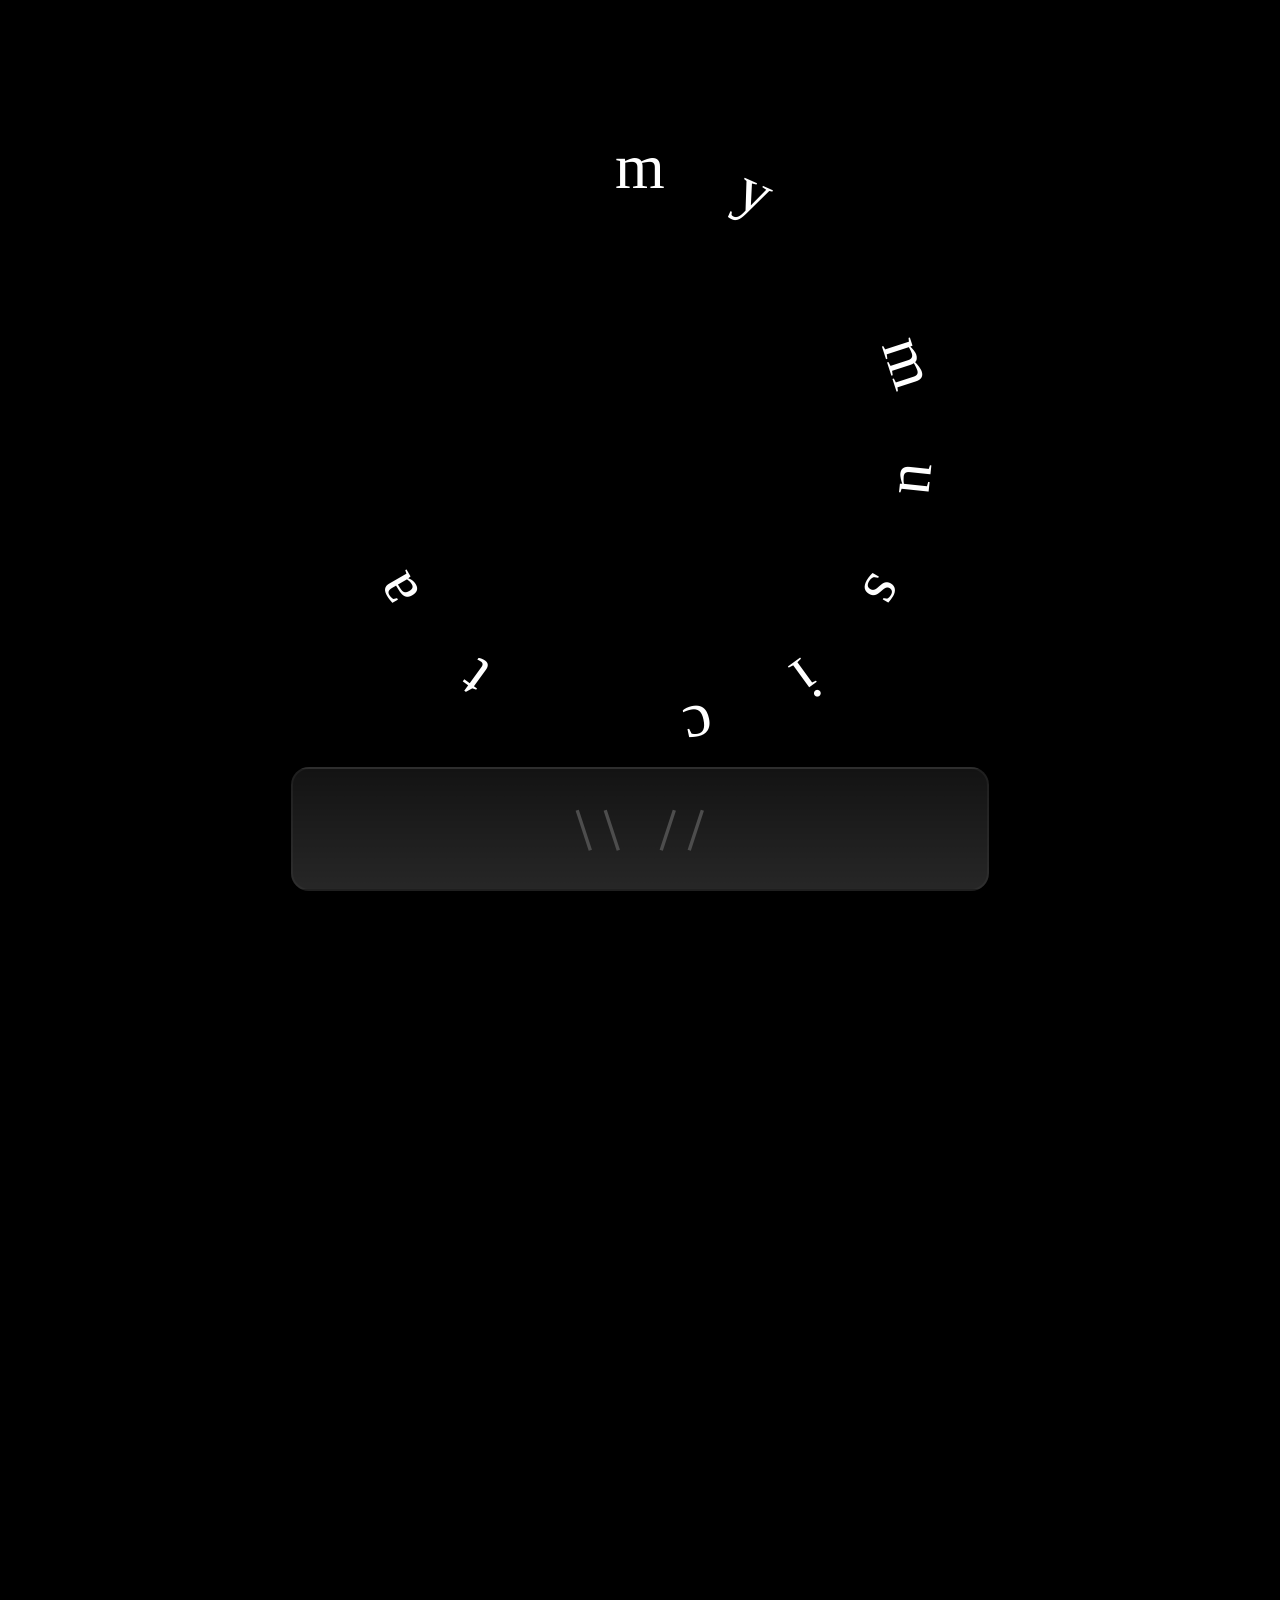
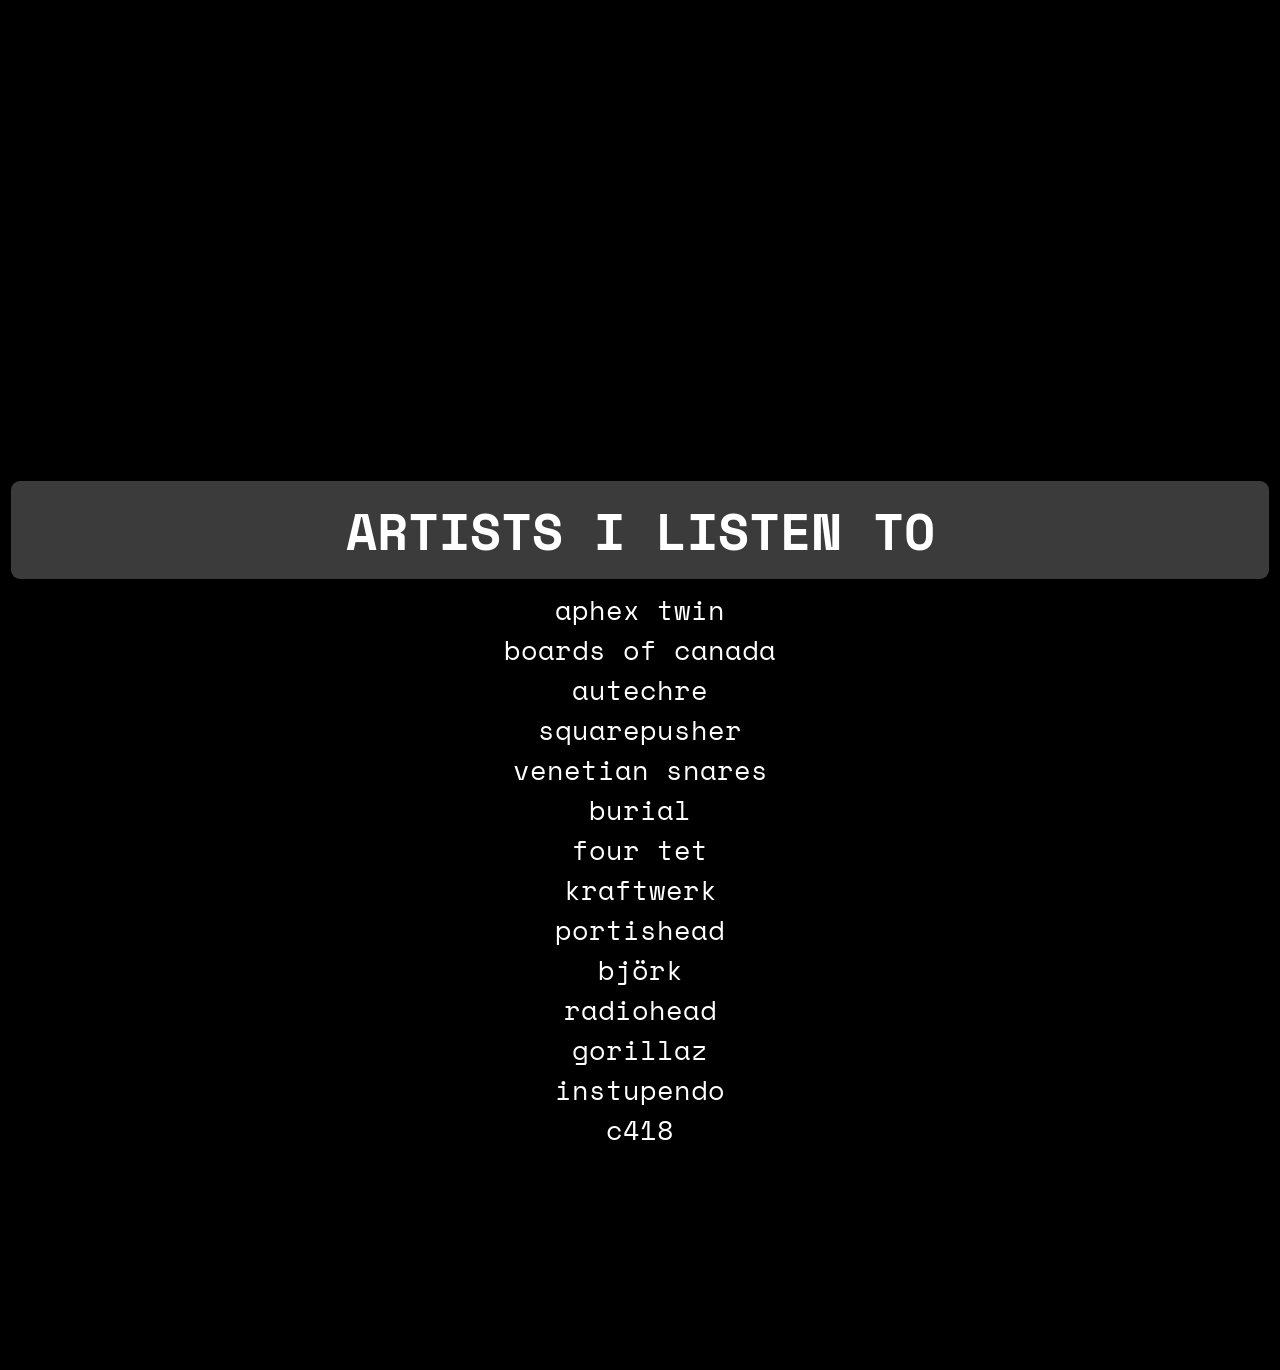
==== muziqtaste/index.html @ 87fd8b94 "site 3 versioon 3 of the site! havent completed the gallery and my music section yet  did partly fin" ====
<!DOCTYPE html>
<html lang="en">
<head>
    <meta charset="UTF-8">
    <meta name="viewport" content="width=device-width, initial-scale=1.0">
    <title>my music taste</title>
    <link rel="shortcut icon" href="/data/favicon.png" type="image/x-icon">
    <link rel="preconnect" href="https://fonts.googleapis.com">
    <link rel="preconnect" href="https://fonts.gstatic.com" crossorigin>
    <link href="https://fonts.googleapis.com/css2?family=Playwrite+NZ:wght@100..400&family=Space+Mono:ital,wght@0,400;0,700;1,400;1,700&family=Yuyu&display=swap" rel="stylesheet">
    <link rel="stylesheet" href="muziqtastestyle.css">
    <link rel="stylesheet" href="/data/globalcss.css">
    <script src="mtscript.js"></script>
</head>
<body onload="animsequence1();" style="background-color: black">
    
    <div class="dropdown">
        <a href="#main" onmouseenter="onhoverplay();" class="droptext">\\ //</a>
    </div>
    <div class="intro">
        <div class="rotintro">
            <div class="imgholder"><img onmouseenter="onhoverplay();" src="/data/afxlogo.svg"></div>
            
            <div class="lettergroup">
                <div class="letter">m</div>
                <div class="letter">y</div>
                <div class="letter"> </div>
                <div class="letter">m</div>
                <div class="letter">u</div>
                <div class="letter">s</div>
                <div class="letter">i</div>
                <div class="letter">c</div>
                <div class="letter"> </div>
                <div class="letter">t</div>
                <div class="letter">a</div>
                <div class="letter">s</div>
                <div class="letter">t</div>
                <div class="letter">e</div>
                <div class="letter"> </div>
            </div>
        </div>
    </div>

    <div class="blurred"></div>

    <div id="main" class="main">
        <div class="obsessionsection">
            <div class="gradientpage"></div>
            <div onmouseleave="obleave();" onmouseenter="onhoverplay(); obenter();" onclick="window.open('https://www.youtube.com/playlist?list=OLAK5uy_ntBzHw4_UJ7Vv8u7oJGCKJkgYV5gh9rRw','_blank')" class="obsession">
                <div class="title">MY CURRENT OBSESSION:</div>
                <div class="gradient"></div>
                <img src="https://f4.bcbits.com/img/a2618300680_16.jpg">
                <div class="musictitle">
                    <p id="album">ESPIRIT - 200% ELECTRONICA</p>
                    <p id="fave">FAVOURITE: WARMPOP, YOU'RE IN LOVE, SEAL, SECRET</p>   
                </div>
            </div>
            <div class="artistshow">
                <p>\\ more artists i listen to down below //</p>
            </div>
        </div>
        <div class="artists">
            <h1>ARTISTS I LISTEN TO</h1>
            <div class="artistscontainer">
                <p>aphex twin</p>
                <p>boards of canada</p>
                <p>autechre</p>
                <p>squarepusher</p>
                <p>venetian snares</p>
                <p>burial</p>
                <p>four tet</p>
                <p>kraftwerk</p>
                <p>portishead</p>
                <p>björk</p>
                <p>radiohead</p>
                <p>gorillaz</p>
                <p>instupendo</p>
                <p>c418</p>
            </div>
            
        </div>
    </div>
</body>
</html>
---- muziqtaste/muziqtastestyle.css ----
html
{
    scroll-behavior: smooth;
}

*
{
    margin: 0;
    padding: 0;
    overflow-x: hidden;
}

@keyframes rotate
{
    0%
    {
        transform: rotate(0deg); 
    }
    100%
    {
        transform: rotate(360deg); 
    }
}

@keyframes beathit
{
    0%
    {
        font-size: 10vw;
        margin-top: 0vw;
        height: 30vw;
    }
    100%
    {
        font-size: 5vw;
        margin-top: 5vw;
        height: 25vw;
    }
}

@keyframes beathitimg
{
    0%
    {
        transform: scale(95%);
    }
    100%
    {
        transform: scale(100%);
    }
}

.intro
{
    font-family: 'Yuyu';
    width: 100vw;
    height: 100vh;
    display: flex;
    justify-content: center;
    align-items: center;
    transition: 0.5s;
    overflow: hidden;
    background-color: black;
}

.intro .rotintro
{
    overflow: hidden;
    width: 60vw;
    height: 100vh;
    display: flex;
    justify-content: center;
    align-items: center;
    user-select: none;
}

.intro .rotintro .imgholder
{
    width: 36vw;
    height: 36vw;
    display: flex;
    justify-content: center;
    align-items: center;
    position: absolute;
    overflow: hidden;
    z-index: 2;
    transition: cubic-bezier(0.075, 0.82, 0.165, 1) 0.5s;
}

.intro .rotintro .imgholder img
{
    opacity: 0;
    width: 36vw;
    user-select: none;
    animation: 12s rotate linear infinite;
    transition: cubic-bezier(0.075, 0.82, 0.165, 1) 0.5s;
}

.intro .rotintro .imgholder:hover
{
    filter: drop-shadow(rgb(254, 113, 254) 0 0 2vw);
    transition: cubic-bezier(0.075, 0.82, 0.165, 1) 0.5s;
}

.intro .rotintro .lettergroup
{
    z-index: 1;
    width: 60vw;
    height: 60vw;
    display: flex;
    overflow: hidden;
    justify-content: center;
    animation: 12s rotate linear infinite reverse;
}

.intro .rotintro .lettergroup .letter
{
    z-index: 1;
    opacity: 0;
    position: absolute;
    margin-top: 5vw;
    height: 25vw;
    width: 10vw;
    text-align: center;
    color: white;
    font-size: 5vw;
    transform-origin: bottom;
    transition: cubic-bezier(0.075, 0.82, 0.165, 1) 0.5s;
}
.intro .rotintro .lettergroup .letter:hover
{
    color: rgb(255, 197, 120);
    text-shadow: 0 0 10px rgb(255, 187, 0);
    margin-top: 0vw;
    font-size: 10vw;
    height: 30vw;
    font-weight: 1000;
    transition: cubic-bezier(0.075, 0.82, 0.165, 1) 0.5s;
}

.dropdown
{
    opacity: 0;
    z-index: 10;
    font-family: 'Space Mono', monospace;
    height: fit-content;
    width: 100vw;
    bottom: 0;
    position: absolute;
    display: flex;
    justify-content: center;
    align-items: flex-end;
    transition: 0.5s;
}

.dropdown .droptext
{
    color: white;
    text-decoration: none;
    opacity: 0.3;
    border-radius: 2vh;
    font-size: 5vh;
    width: 50vw;
    text-align: center;
    padding: 3vh;
    margin: 1vh;
    background: linear-gradient(rgba(255, 255, 255, 0.25),rgba(255, 255, 255, 0.5));
    border-color: rgba(255, 255, 255, 0.2);
    border-width: 0.3vh;
    border-style: solid;
    transition: cubic-bezier(0.075, 0.82, 0.165, 1) 0.5s;
}

.dropdown .droptext:hover
{
    opacity: 1;
    padding: 4vh;
    cursor: pointer;
}

.blurred
{
    width: 100vw;
    height: 0vh;
    padding: 15vh;
    top: -15vh;
    backdrop-filter: blur(4vh);
    position: relative;
    z-index: 0;
}

.main
{
    width: 100vw;
}

.obsessionsection
{
    font-family: 'Space Mono', monospace;
    width: 100vw;
    height: 100vh;
    display: flex;
    flex-flow: column;
    justify-content: center;
    align-items: center;
}

.obsession
{
    user-select: none;
    opacity: 0;
    aspect-ratio: 1/1;
    max-width: 700px;
    max-height: 700px;
    border-radius: 2vh;
    background-color: rgba(230, 113, 218, 0.05);
    padding: 0;
    margin: 3vh;
    overflow: hidden;
    display: flex;
    align-items: center;
    justify-content: space-between;
    flex-flow: column;
    transition: cubic-bezier(0.075, 0.82, 0.165, 1) 1s;
    transform: scale(95%);
}

.obsession:hover 
{
    opacity: 1;
    cursor: pointer;
    transform: scale(100%);
    background-color: rgba(230, 113, 218, 0.137);
}

.obsession:hover img
{
    opacity: 1;
}

.obsession .title
{
    user-select: none;
    overflow: hidden;
    color: white;
    font-size: 4.5vh;
    margin: 6%;
    padding: 3%;
    text-align: center;
    display: flex;
    justify-content: center;
    align-items: center;
    border-radius: 2vh;
    background-color: rgba(255, 255, 255, 0.1);
    transition: cubic-bezier(0.075, 0.82, 0.165, 1) 0.25s;
}

.obsession .title:hover
{
    font-weight: 1000;
    background-color: rgba(255, 255, 255, 0.3);
}

.obsession .gradient
{

    position: absolute;
    background: linear-gradient(rgba(0, 0, 0, 0.649),rgba(0, 0, 0, 0.027),rgba(0, 0, 0, 0.874));
    z-index: -1;
    height: 94%;
    width: 94%;
    margin: 3%;
    border-radius: 2vh;
}

.obsession img
{
    transition: cubic-bezier(0.075, 0.82, 0.165, 1) 0.5s;
    opacity: 0.5;
    position: absolute;
    background-color: rgb(166, 53, 53);
    image-rendering: pixelated;
    z-index: -2;
    height: 94%;
    margin: 3%;
    border-radius: 2vh;
}

.obsession .musictitle
{
    user-select: none;
    display: flex;
    flex-flow: column;
    justify-content: center;
    align-items: center;
    text-align: center;
    color: white;
    margin: 6%;
    font-size: clamp(1rem, 2vh, 3rem);
    overflow: hidden;
    padding: 3%;
    border-radius: 2vh;
    background-color: rgba(255, 255, 255, 0.1);
}

.obsession .musictitle #album
{
    overflow: hidden;
}

.obsession .musictitle #fave
{
    overflow: hidden;
    color:rgba(255, 255, 255, 0.31);
    margin: 0.5vh;
    font-size: clamp(0.5rem, 1.2vh, 2rem);
    transition: cubic-bezier(0.075, 0.82, 0.165, 1) 0.5s;
}

.obsession:hover .musictitle #fave
{
    color:rgb(255, 255, 255);
    font-weight: 1000;
}

.obsessionsection .gradientpage
{
    opacity: 0;
    aspect-ratio: 1/1;
    z-index: -2;
    width: 100%;
    height: 100%;
    position: absolute;
    background: radial-gradient(rgb(57, 0, 43),black 75%);
    transition: 2s;
}

.obsessionsection .artistshow
{
    width: 100%;
    height: 100%;
    position: absolute;
    z-index: -1;
    color: white;
    display: flex;
    justify-content: center;
    align-items: flex-end;
    user-select: none;
}

.obsessionsection .artistshow p
{
    font-size: 2.5vh;
    margin: 5vh;
    opacity: 0;
    transition: 1s;
}

.artists
{
    display: block;
    font-family: 'Space Mono', monospace;
    width: 100vw;
    height: 100vh;
    color: white;
}

.artists h1
{
    border-radius: 1vh;
    user-select: none;
    font-size: 4vw;
    margin: 1.25vh;
    padding: 1.25vh;
    background-color: rgba(255, 255, 255, 0.231);
    text-align: center;
}
.artistscontainer p
{
    text-align: center;
    font-size: 3vh;
}
---- data/globalcss.css ----
::-webkit-scrollbar
{
    width: 8px;
    height: 8px;
}

::-webkit-scrollbar-thumb
{
    background: linear-gradient(black,rgb(35, 15, 35),black);
    border-radius: 1vh;
}

*
{
    margin: 0;
    padding: 0;
    overflow-x: hidden;
}

body
{
    background: black;
}
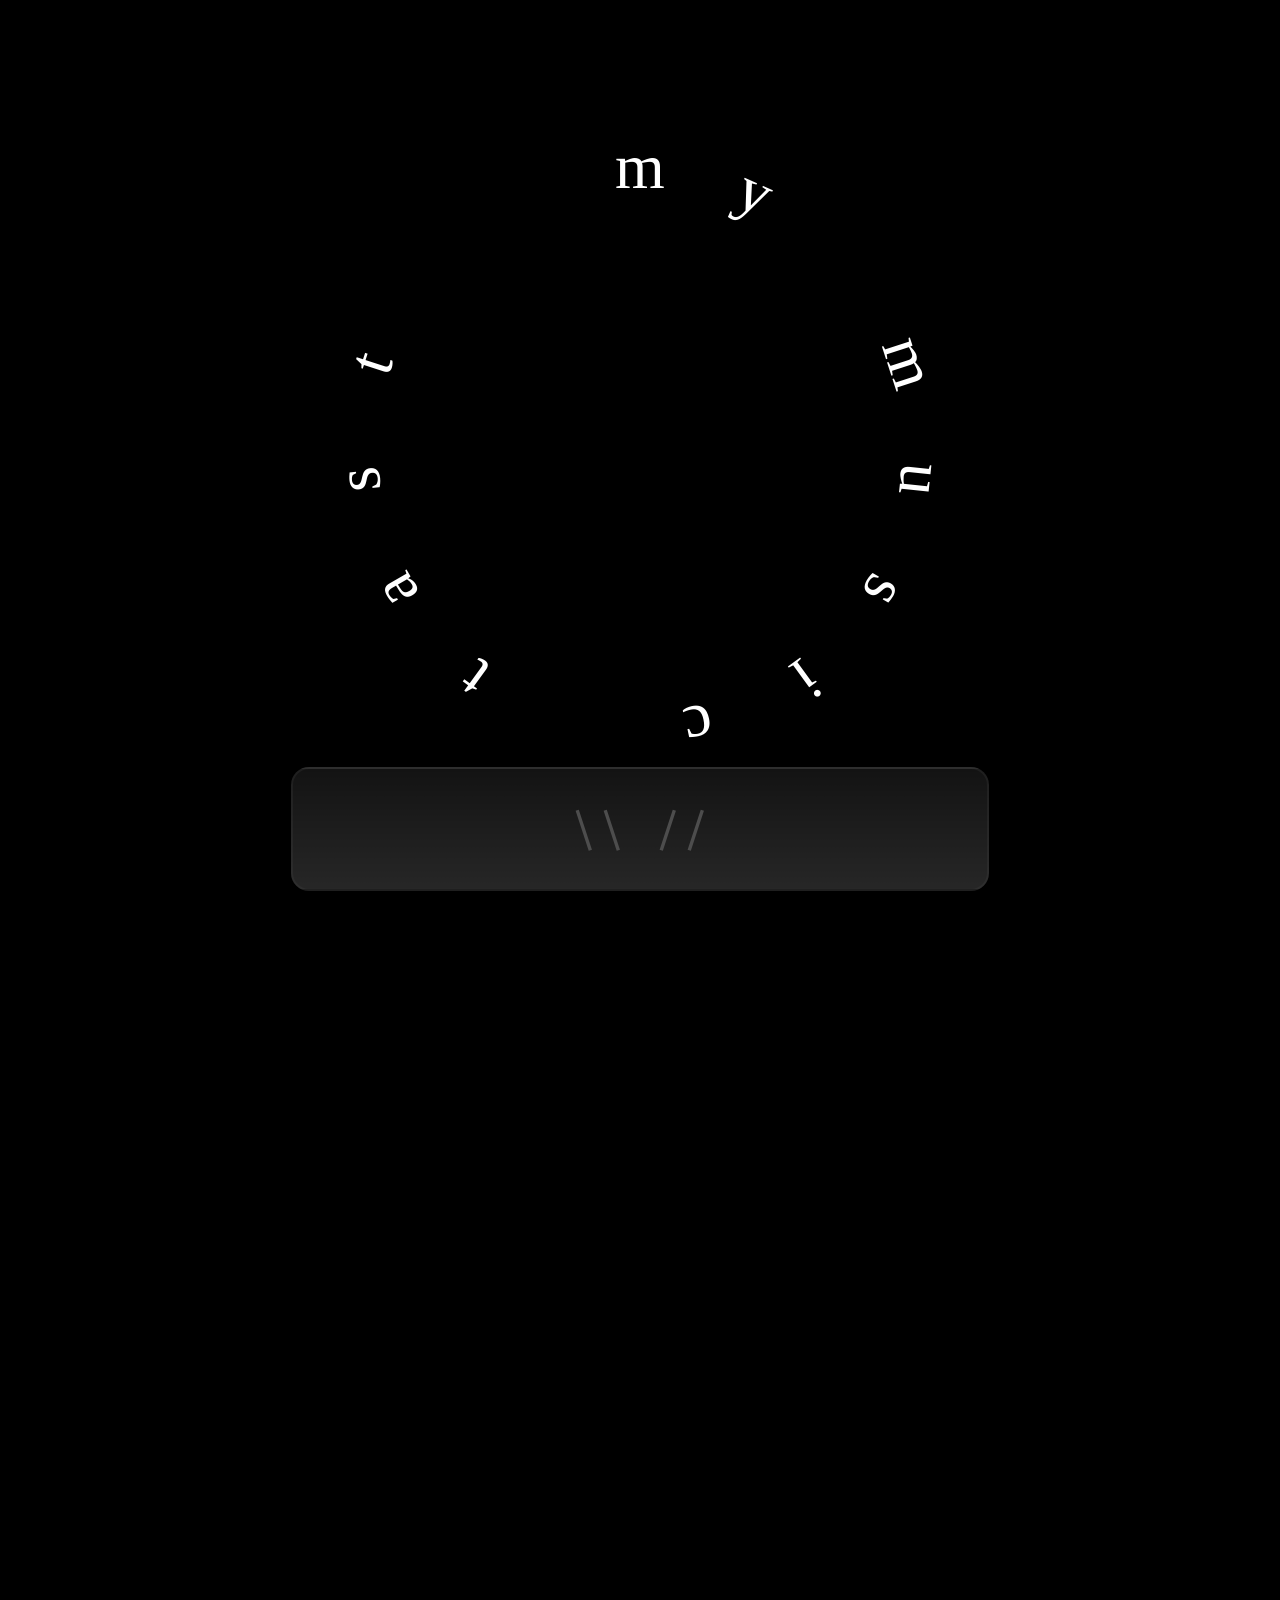
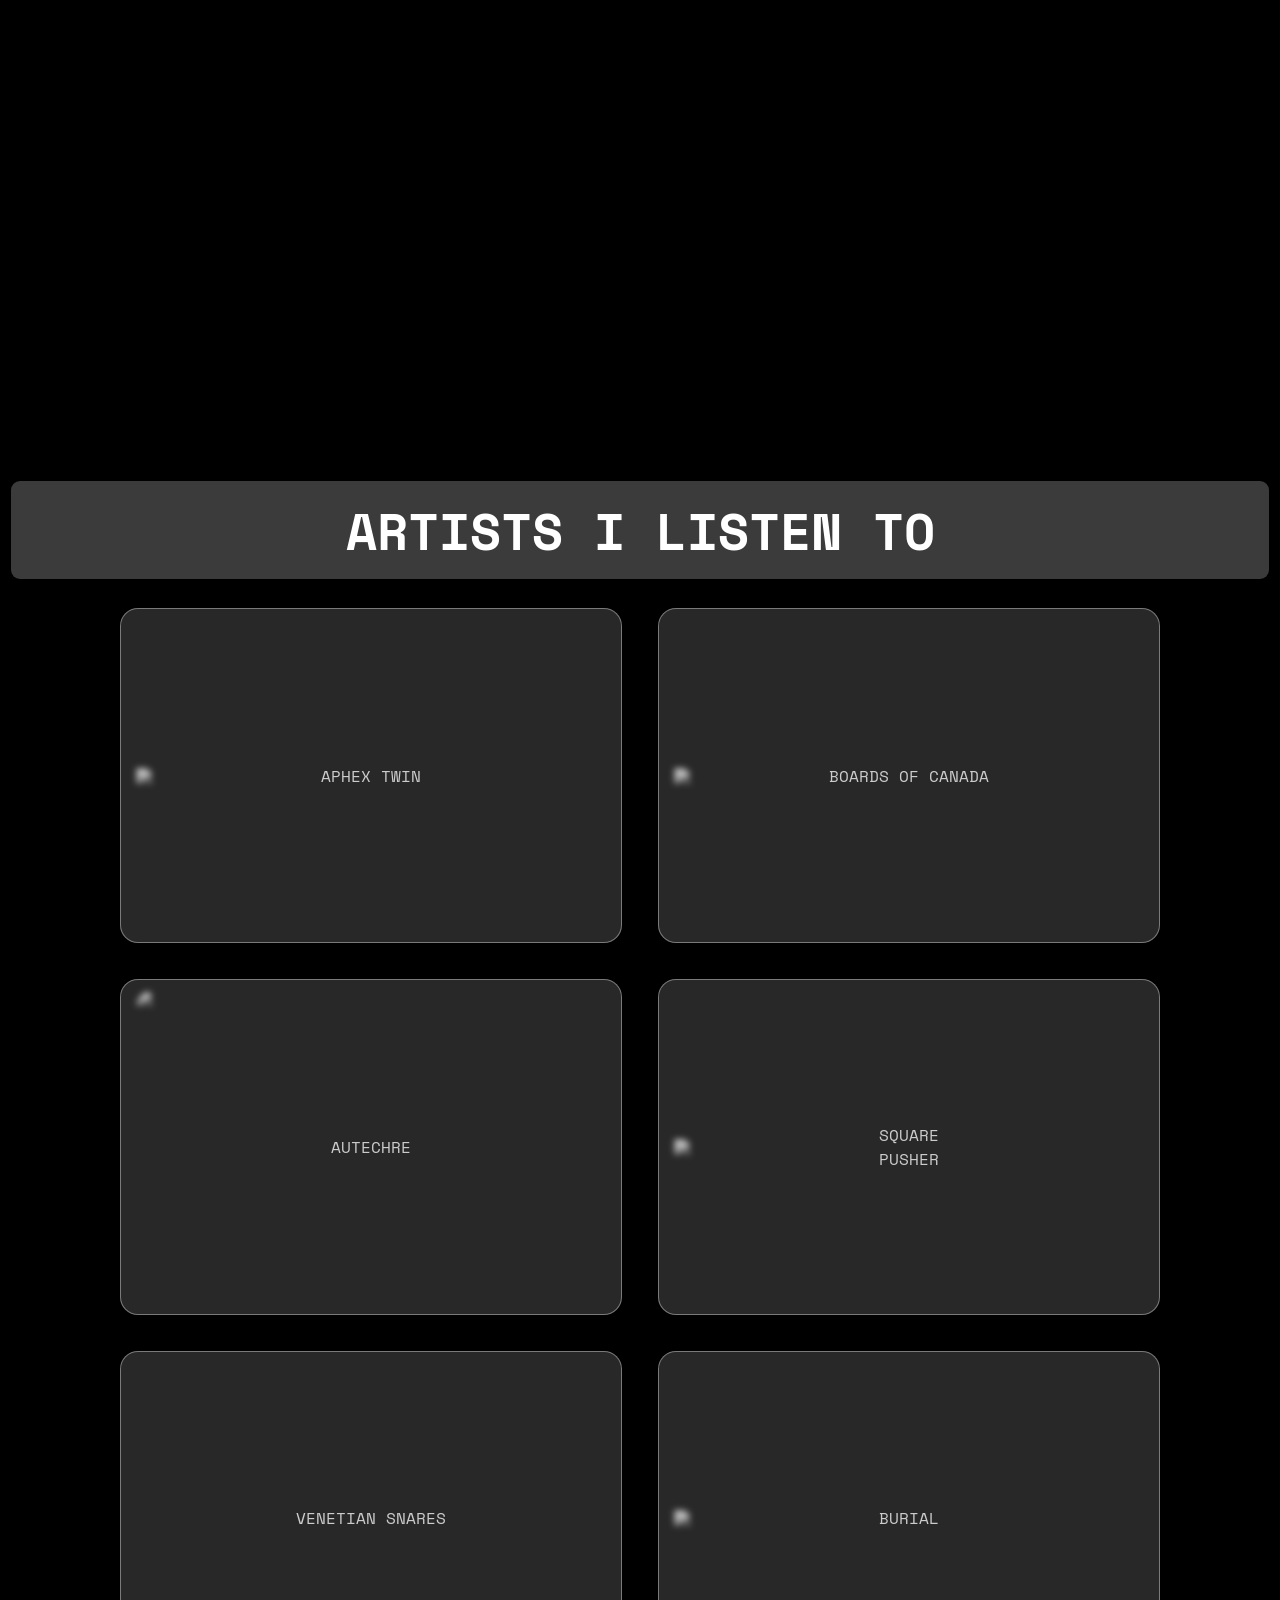
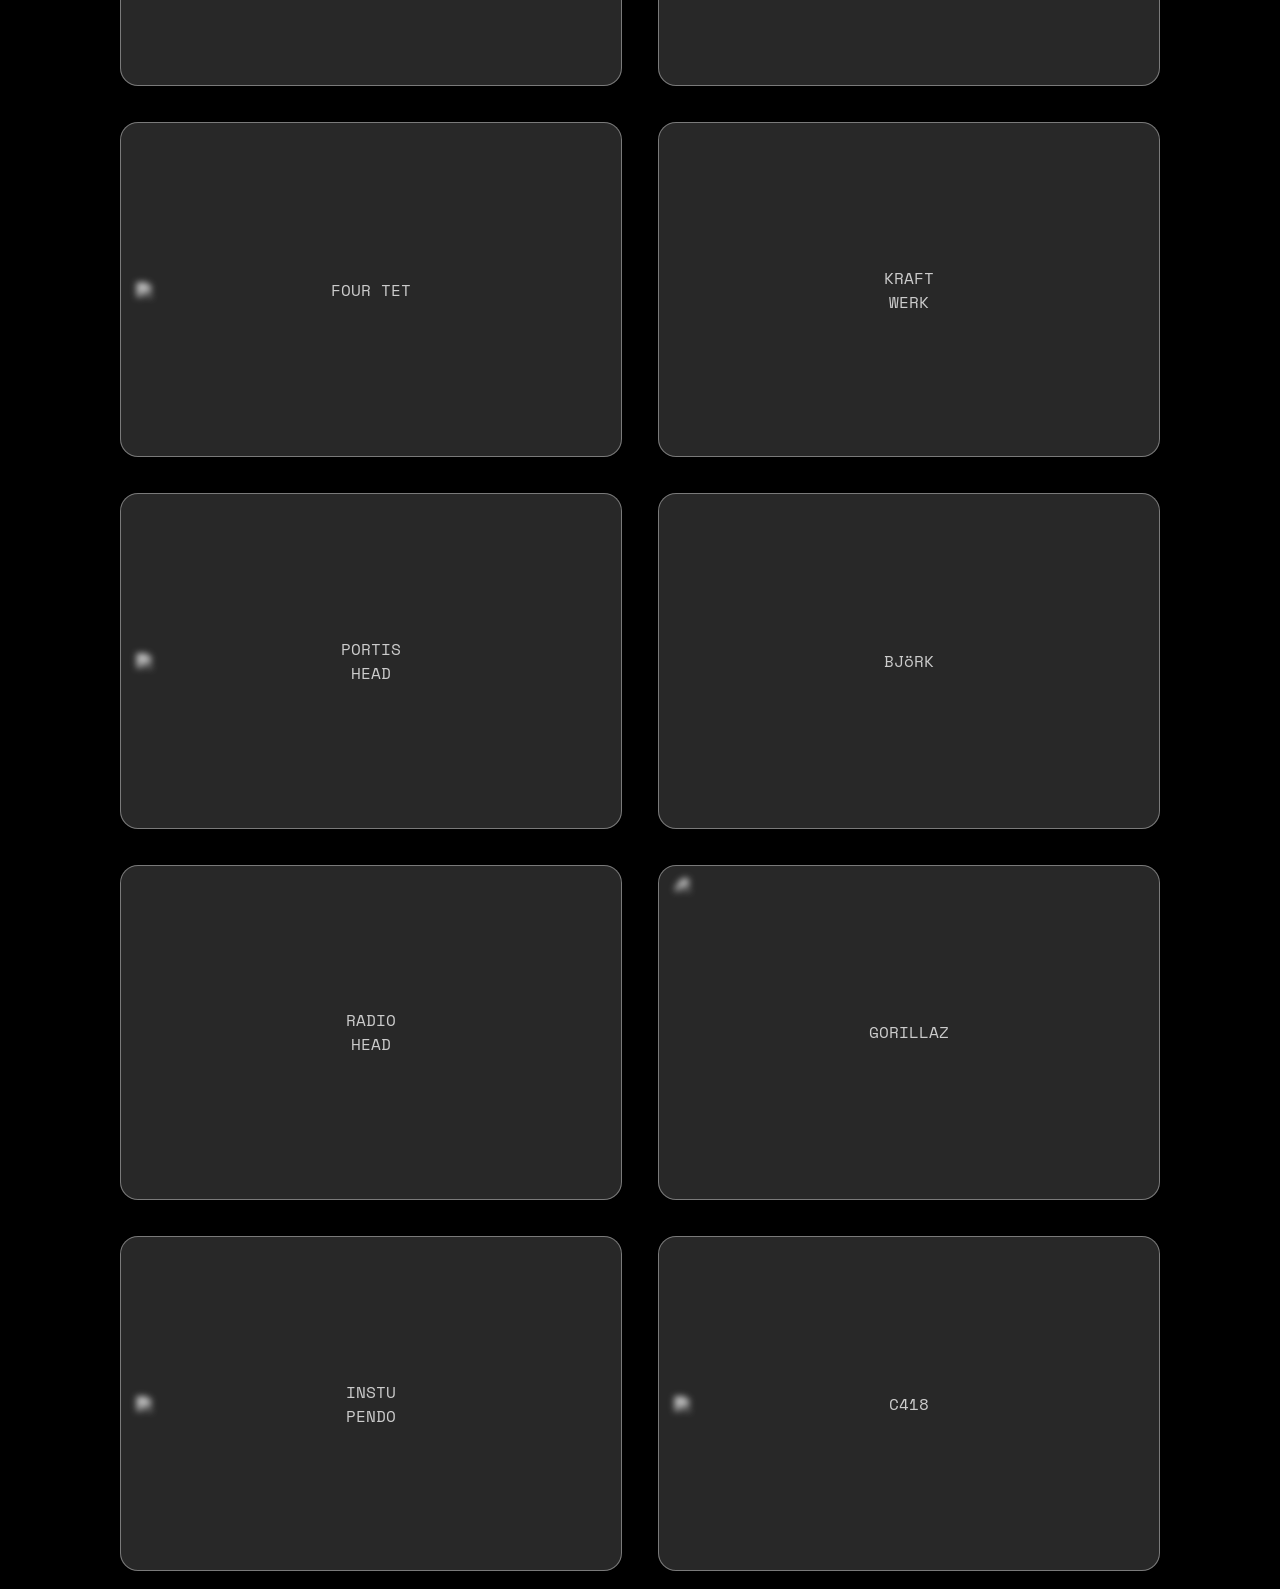
==== commit ad4bfd48: "mewo gaming update yes you heard me right, mewo gaming!!!" ====
--- a/muziqtaste/index.html
+++ b/muziqtaste/index.html
@@ -59,25 +59,195 @@
                 <p>\\ more artists i listen to down below //</p>
             </div>
         </div>
-        <div class="artists">
+        <div class="artists" id="faveartists">
             <h1>ARTISTS I LISTEN TO</h1>
             <div class="artistscontainer">
-                <p>aphex twin</p>
-                <p>boards of canada</p>
-                <p>autechre</p>
-                <p>squarepusher</p>
-                <p>venetian snares</p>
-                <p>burial</p>
-                <p>four tet</p>
-                <p>kraftwerk</p>
-                <p>portishead</p>
-                <p>björk</p>
-                <p>radiohead</p>
-                <p>gorillaz</p>
-                <p>instupendo</p>
-                <p>c418</p>
-            </div>
-            
+                <div class="arow">
+                    <div id="afx" class="faveartist" onmouseenter="onhoverplay();">
+                        <div class="imgholder">
+                            <img style="width: 200%;" src="https://i.redd.it/xg7ni45rkjv51.jpg">
+                        </div>
+                        
+                        <div class="atitle">
+                            <div class="title">APHEX TWIN</div>
+                        </div>
+                        <div class="aplaylist">
+
+                        </div>
+                    </div>
+                    <div id="boc" class="faveartist" onmouseenter="onhoverplay();">
+                        <div class="imgholder">
+                            <img style="width: 200%;" src="https://godisinthetv-web-assets.lon1.cdn.digitaloceanspaces.com/uploads/2026/04/Boards-Of-Canada.jpg">
+                        </div>
+                        
+                        <div class="atitle">
+                            <div class="title">BOARDS OF CANADA</div>
+                        </div>
+                        <div class="aplaylist">
+
+                        </div>
+                    </div>
+                </div>
+                <div class="arow">
+                    <div id="ae" class="faveartist" onmouseenter="onhoverplay();">
+                        <div id="aeimg" class="imgholder">
+                            <img style="width: 200%;" src="https://media.ntslive.co.uk/crop/770x770/6b2fd821-f24a-4a69-85ce-b3977e823eb7_1453479141.jpg">
+                        </div>
+                        
+                        <div class="atitle">
+                            <div class="title">AUTECHRE</div>
+                        </div>
+                        <div class="aplaylist">
+
+                        </div>
+                    </div>
+                    <div id="spush" class="faveartist" onmouseenter="onhoverplay();">
+                        <div class="imgholder">
+                            <img style="width: 200%;" src="https://www.hhv-mag.com/wp-content/uploads/2022/04/15_56_05_553_RobHann_1400-800x533.jpg">
+                        </div>
+                        
+                        <div class="atitle">
+                            <div class="title">SQUARE</br>PUSHER</div>
+                        </div>
+                        <div class="aplaylist">
+
+                        </div>
+                    </div>
+                </div>
+                <div class="arow">
+                    <div id="vsnares" class="faveartist" onmouseenter="onhoverplay();">
+                        <div id="vsimg" class="imgholder">
+                            <img style="width: 200%;" src="https://upload.wikimedia.org/wikipedia/commons/4/48/Venetian_Snares_-_Ilosaarirock_2008.jpg">
+                        </div>
+                        
+                        <div class="atitle">
+                            <div class="title">VENETIAN SNARES</div>
+                        </div>
+                        <div class="aplaylist">
+
+                        </div>
+                    </div>
+                    <div id="burial" class="faveartist" onmouseenter="onhoverplay();">
+                        <div class="imgholder">
+                            <img style="width: 200%;" src="https://cdn-images.dzcdn.net/images/artist/2a1ab5047e9c97a112ea4239ef6a71f7/1900x1900-000000-80-0-0.jpg">
+                        </div>
+                        
+                        <div class="atitle">
+                            <div class="title">BURIAL</div>
+                        </div>
+                        <div class="aplaylist">
+
+                        </div>
+                    </div>
+                </div>
+
+                <div class="arow">
+                    <div id="four" class="faveartist" onmouseenter="onhoverplay();">
+                        <div class="imgholder">
+                            <img style="width: 200%;" src="https://www.undertheradar.co.nz/images/newsImages/fourtet2011.jpg">
+                        </div>
+                        
+                        <div class="atitle">
+                            <div class="title">FOUR TET</div>
+                        </div>
+                        <div class="aplaylist">
+
+                        </div>
+                    </div>
+                    <div id="kraft" class="faveartist" onmouseenter="onhoverplay();">
+                        <div id="craft" class="imgholder">
+                            <img style="width: 200%;" src="https://media.gq-magazine.co.uk/photos/5eb954a5db385df92accf124/master/w_1600%2Cc_limit/20200511-kraftwerk-01.jpg">
+                        </div>
+                        
+                        <div class="atitle">
+                            <div class="title">KRAFT</br>WERK</div>
+                        </div>
+                        <div class="aplaylist">
+
+                        </div>
+                    </div>
+                </div>
+                 <div class="arow">
+                    <div id="poris" class="faveartist" onmouseenter="onhoverplay();">
+                        <div class="imgholder">
+                            <img style="width: 200%;" src="https://i.scdn.co/image/05d3721739aee511a898081ab140daa7890a0120">
+                        </div>
+                        
+                        <div class="atitle">
+                            <div class="title">PORTIS</br>HEAD</div>
+                        </div>
+                        <div class="aplaylist">
+
+                        </div>
+                    </div>
+                    <div id="bjork" class="faveartist" onmouseenter="onhoverplay();">
+                        <div id="mynameisbjork" class="imgholder">
+                            <img style="width: 200%;" src="https://encrypted-tbn0.gstatic.com/images?q=tbn:ANd9GcQqfoC2E4Q4ioRWoxzM88oAREy62hNVvcRa7729bBvml6BzqPLTkJ7FrTVQ&s=10">
+                        </div>
+                        
+                        <div class="atitle">
+                            <div class="title">BJöRK</div>
+                        </div>
+                        <div class="aplaylist">
+
+                        </div>
+                    </div>
+                </div>
+
+                <div class="arow">
+                    <div id="radiohead" class="faveartist" onmouseenter="onhoverplay();">
+                        <div id="reygeeouh" class="imgholder">
+                            <img style="width: 200%;" src="https://i.pinimg.com/736x/4f/dd/70/4fdd70871cbb6ba97e9d3ef5fe190a46.jpg">
+                        </div>
+                        
+                        <div class="atitle">
+                            <div class="title">RADIO</br>HEAD</div>
+                        </div>
+                        <div class="aplaylist">
+
+                        </div>
+                    </div>
+                    <div id="gorillaz" class="faveartist" onmouseenter="onhoverplay();">
+                        <div id="gravityyyy" class="imgholder">
+                            <img style="width: 200%;" src="https://gorillazforbeginners.com/wp-content/uploads/2018/06/phase-2.jpg">
+                        </div>
+                        
+                        <div class="atitle">
+                            <div class="title">GORILLAZ</div>
+                        </div>
+                        <div class="aplaylist">
+
+                        </div>
+                    </div>
+                </div>
+
+                <div class="arow">
+                    <div id="inst" class="faveartist" onmouseenter="onhoverplay();">
+                        <div id="ispd" class="imgholder">
+                            <img style="width: 200%;" src="https://resources.tidal.com/images/34e20b5b/72ce/4d93/9410/3c5a775be8d2/750x750.jpg">
+                        </div>
+                        
+                        <div class="atitle">
+                            <div class="title">INSTU</br>PENDO</div>
+                        </div>
+                        <div class="aplaylist">
+
+                        </div>
+                    </div>
+                    <div id="c418" class="faveartist" onmouseenter="onhoverplay();">
+                        <div id="see418" class="imgholder">
+                            <img style="width: 200%;" src="https://f4.bcbits.com/img/0025187517_10.jpg">
+                        </div>
+                        
+                        <div class="atitle">
+                            <div class="title">C418</div>
+                        </div>
+                        <div class="aplaylist">
+
+                        </div>
+                    </div>
+                </div>
+            </div>
         </div>
     </div>
 </body>
--- a/muziqtaste/muziqtastestyle.css
+++ b/muziqtaste/muziqtastestyle.css
@@ -354,14 +354,14 @@
     margin: 5vh;
     opacity: 0;
     transition: 1s;
+    text-align: center;
 }
 
 .artists
 {
-    display: block;
     font-family: 'Space Mono', monospace;
     width: 100vw;
-    height: 100vh;
+    height: fit-content;
     color: white;
 }
 
@@ -375,8 +375,164 @@
     background-color: rgba(255, 255, 255, 0.231);
     text-align: center;
 }
+
 .artistscontainer p
 {
     text-align: center;
     font-size: 3vh;
-}+}
+
+.artistscontainer .faveartist
+{
+    opacity: 0.8;
+    max-width: 500px;
+    background-color: rgba(255, 255, 255, 0.2);
+    border-style: solid;
+    border-color: rgba(255, 255, 255, 0.5);
+    border-width: 1px;
+    overflow: hidden;
+    border-radius: 2vh;
+    width: 50%;
+    aspect-ratio: 3 / 2;
+    margin: 2vh;
+    display: flex;
+    justify-content: center;
+    align-items: center;
+    transition: cubic-bezier(0.075, 0.82, 0.165, 1) 0.5s;
+}
+
+.artistscontainer .faveartist:hover
+{
+    opacity: 1;
+    cursor: pointer;
+    border-color: rgba(255, 255, 255, 1);
+    background-color: rgba(255, 255, 255, 0.5);
+}
+
+.artistscontainer .faveartist .imgholder
+{
+    user-select: none;
+    overflow: hidden;
+    display: flex;
+    justify-content: flex-end;
+    align-items: center;
+    border-radius: 2vh;
+    width: 94%;
+    height: 94%;
+    filter: blur(3px);
+    transition: cubic-bezier(0.075, 0.82, 0.165, 1) 0.5s;
+}
+
+.artistscontainer .faveartist:hover .imgholder
+{
+    filter: blur(0);
+    width: 96%;
+    height: 96%;
+}
+
+.artistscontainer .faveartist .imgholder img
+{
+    filter: saturate(0%) contrast(110%);
+}
+
+.artistscontainer .faveartist .atitle
+{
+    user-select: none;
+    position:absolute;
+    width: 40%;
+    max-width: 500px;
+    text-align: center;
+    aspect-ratio: 3 / 2;
+    border-radius: 2vh;
+    transition: cubic-bezier(0, 1, 0, 1) 0.5s;
+    display: flex;
+    justify-content: center;
+    align-items: center;
+    overflow: hidden;
+    /*background-color: rgba(255, 255, 255, 0.2);*/
+}
+
+.artistscontainer .faveartist:hover .atitle
+{
+    text-shadow: 0 0 6px black, 0 0 6px black, 0 0 6px black;
+    font-size: clamp(1rem, 3.6vh, 3rem);
+}
+
+.artistscontainer .faveartist .aplaylist
+{
+    display: none;
+    transition: cubic-bezier(0, 1, 0, 1) 0.5s;
+    background-color: rgba(0, 0, 0, 0.315);
+    position: absolute;
+    width: 50%;
+    max-width: 500px;
+    aspect-ratio: 3 / 2;
+    border-radius: 2vh;
+}
+
+.artistscontainer .arow 
+{
+    display: flex;
+    justify-content:center;
+}
+
+#aeimg
+{
+    justify-content: flex-end;
+    align-items: flex-start;
+}
+
+#vsimg
+{
+    justify-content: flex-end;
+    align-items: self-start;
+}
+
+#vsimg img
+{
+    margin-top: clamp(-3vh, -10vh, -50vh);
+}
+
+#spush
+{
+    text-wrap-style: pretty;
+}
+
+#craft
+{
+    justify-content: flex-end;
+    align-items: flex-start;
+}
+
+#craft img
+{
+    margin-top: clamp(-3vh, -10vh, -50vh);
+}
+
+#mynameisbjork
+{
+    justify-content: flex-end;
+    align-items: flex-start;
+}
+
+#mynameisbjork img
+{
+    margin-top: clamp(-7vh, -15vh, -50vh);
+}
+
+#gravityyyy
+{
+    justify-content: flex-end;
+    align-items: flex-start;
+}
+
+#reygeeouh
+{
+    justify-content: flex-end;
+    align-items: flex-start;
+}
+
+#reygeeouh img
+{
+    margin-top: clamp(-4vh, -15vh, -50vh);
+}
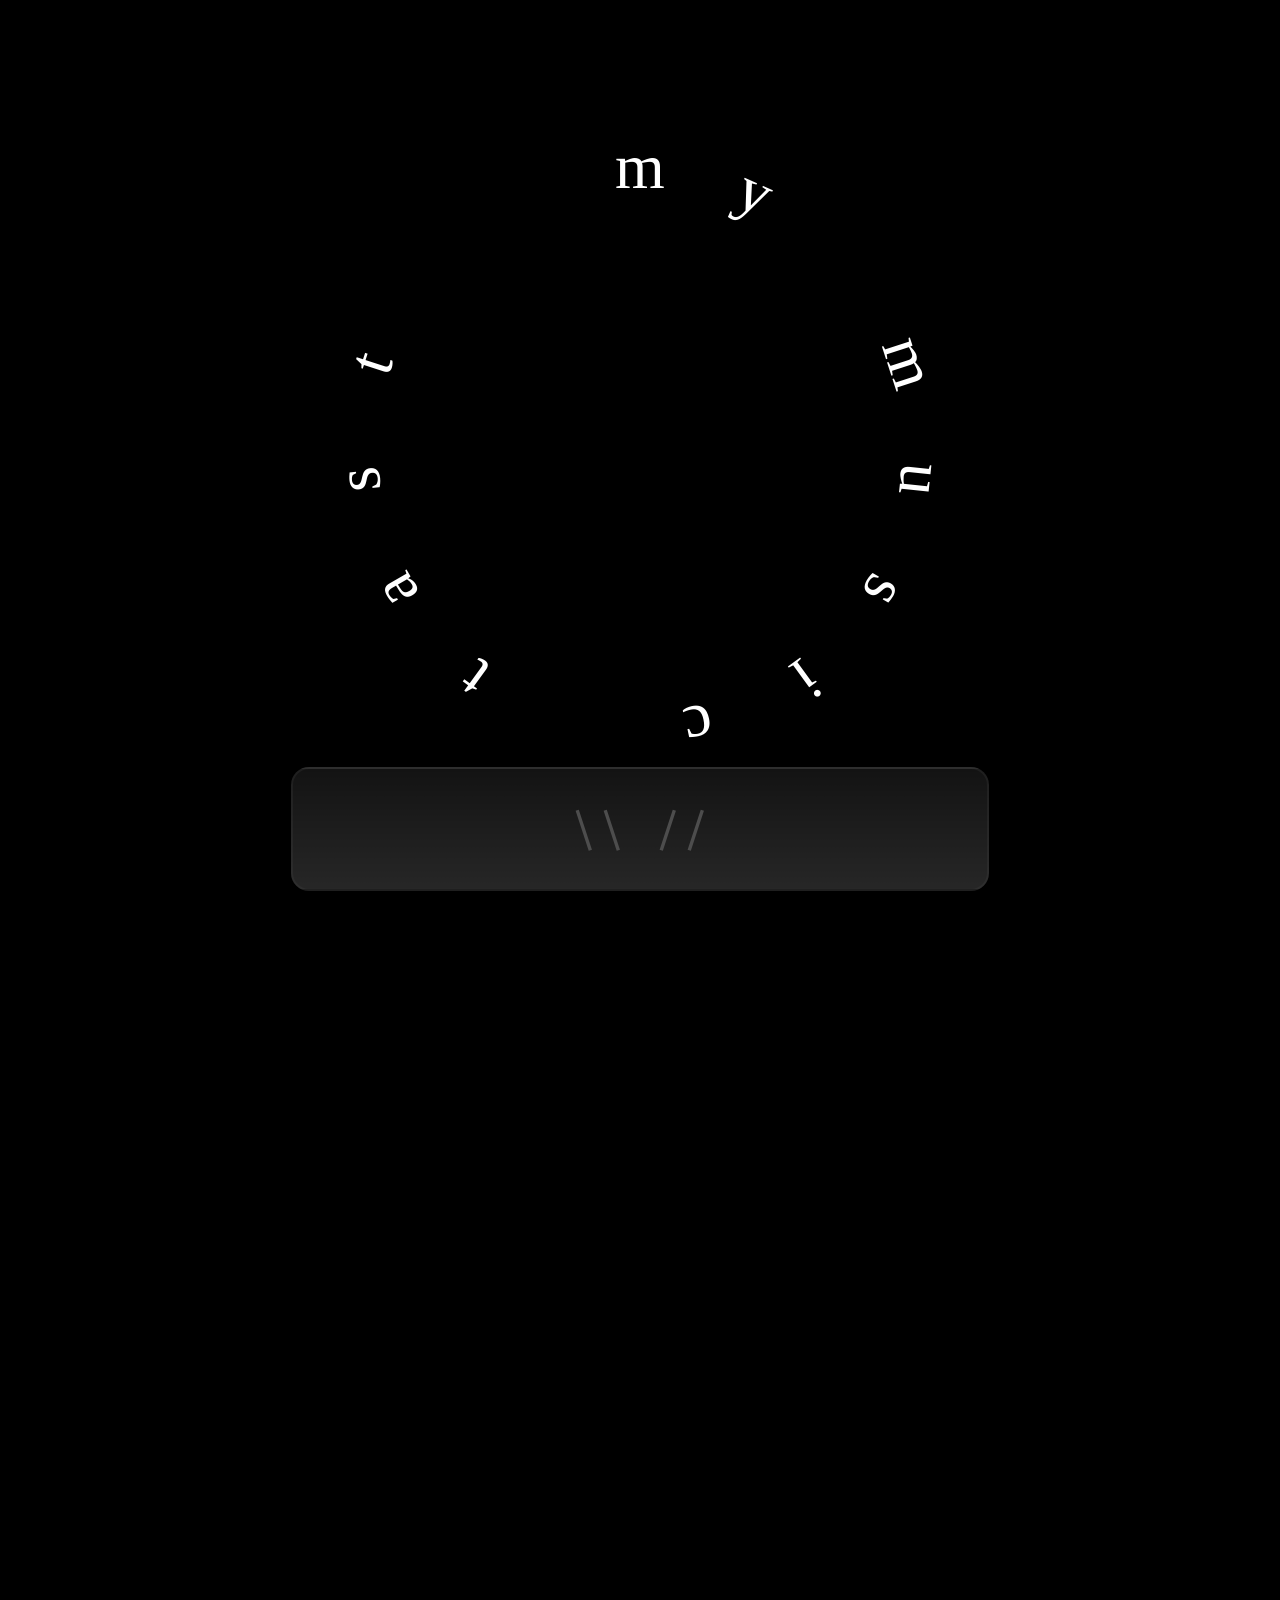
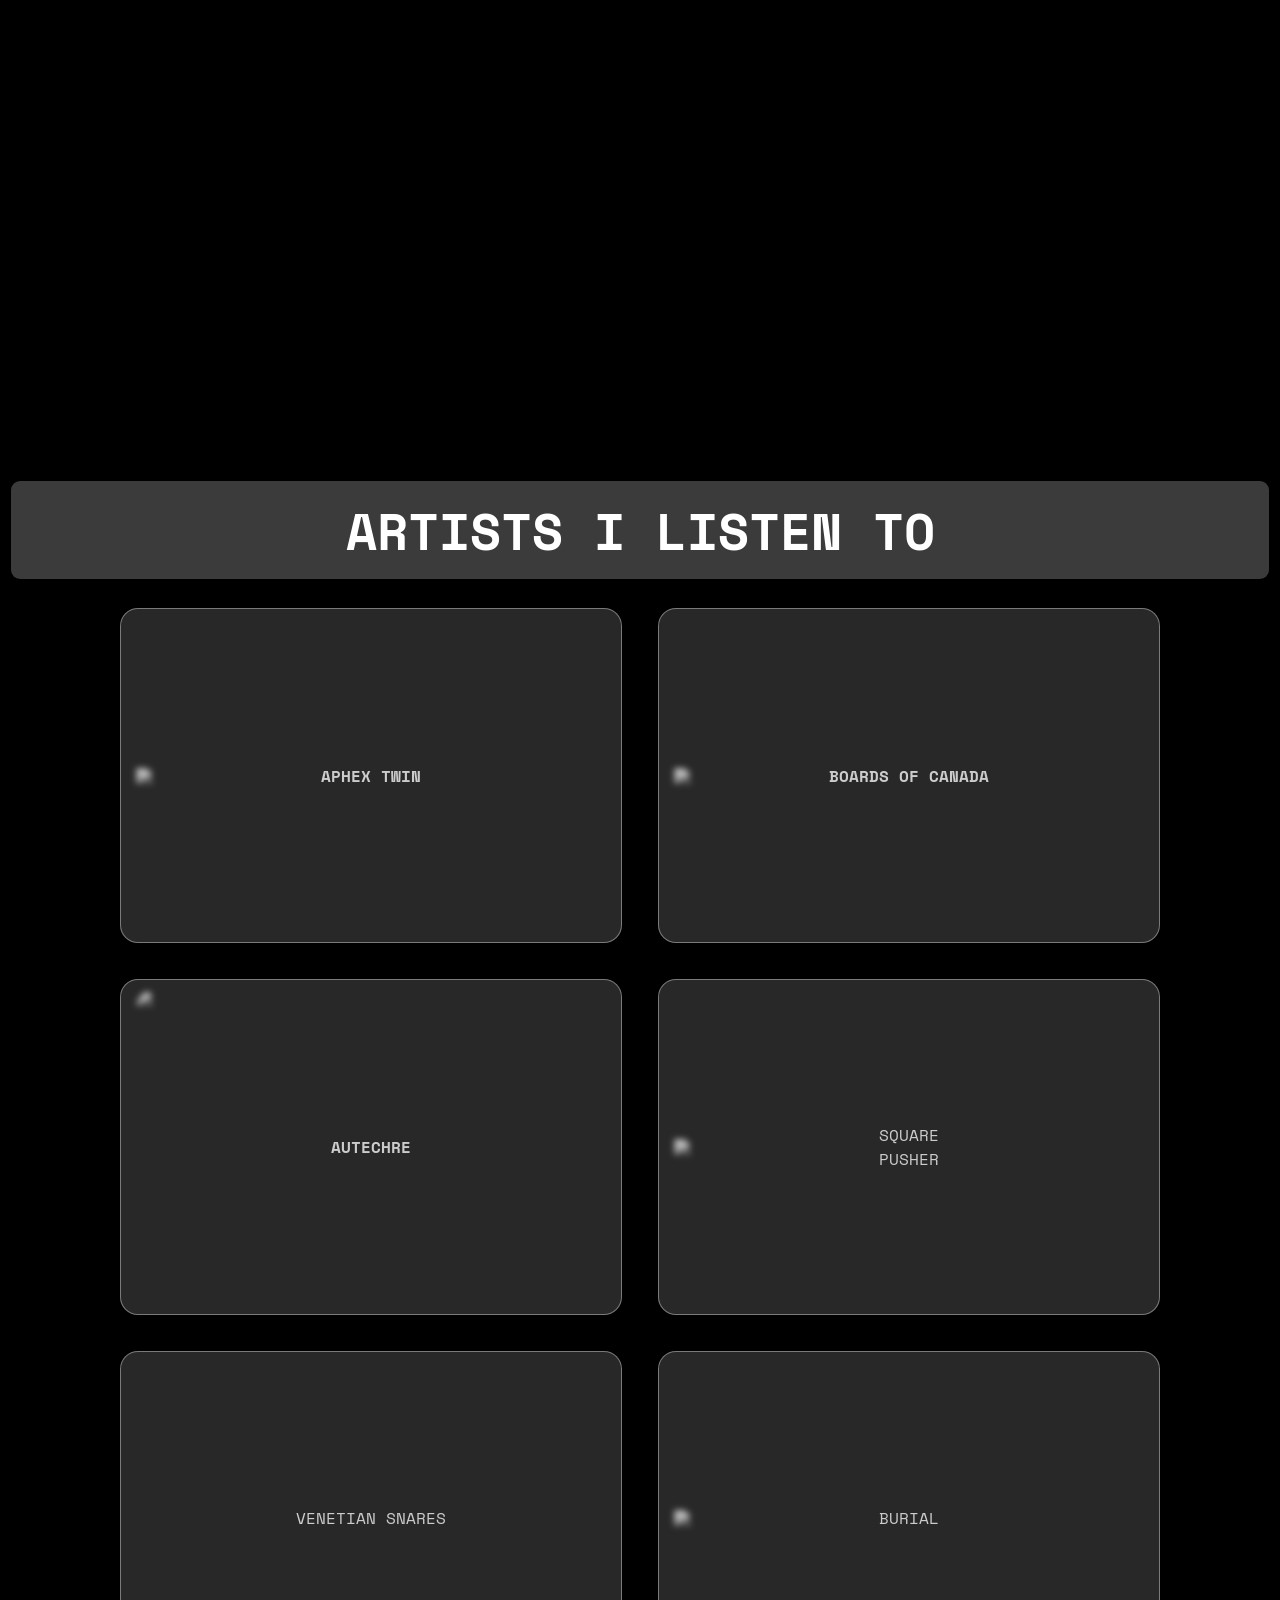
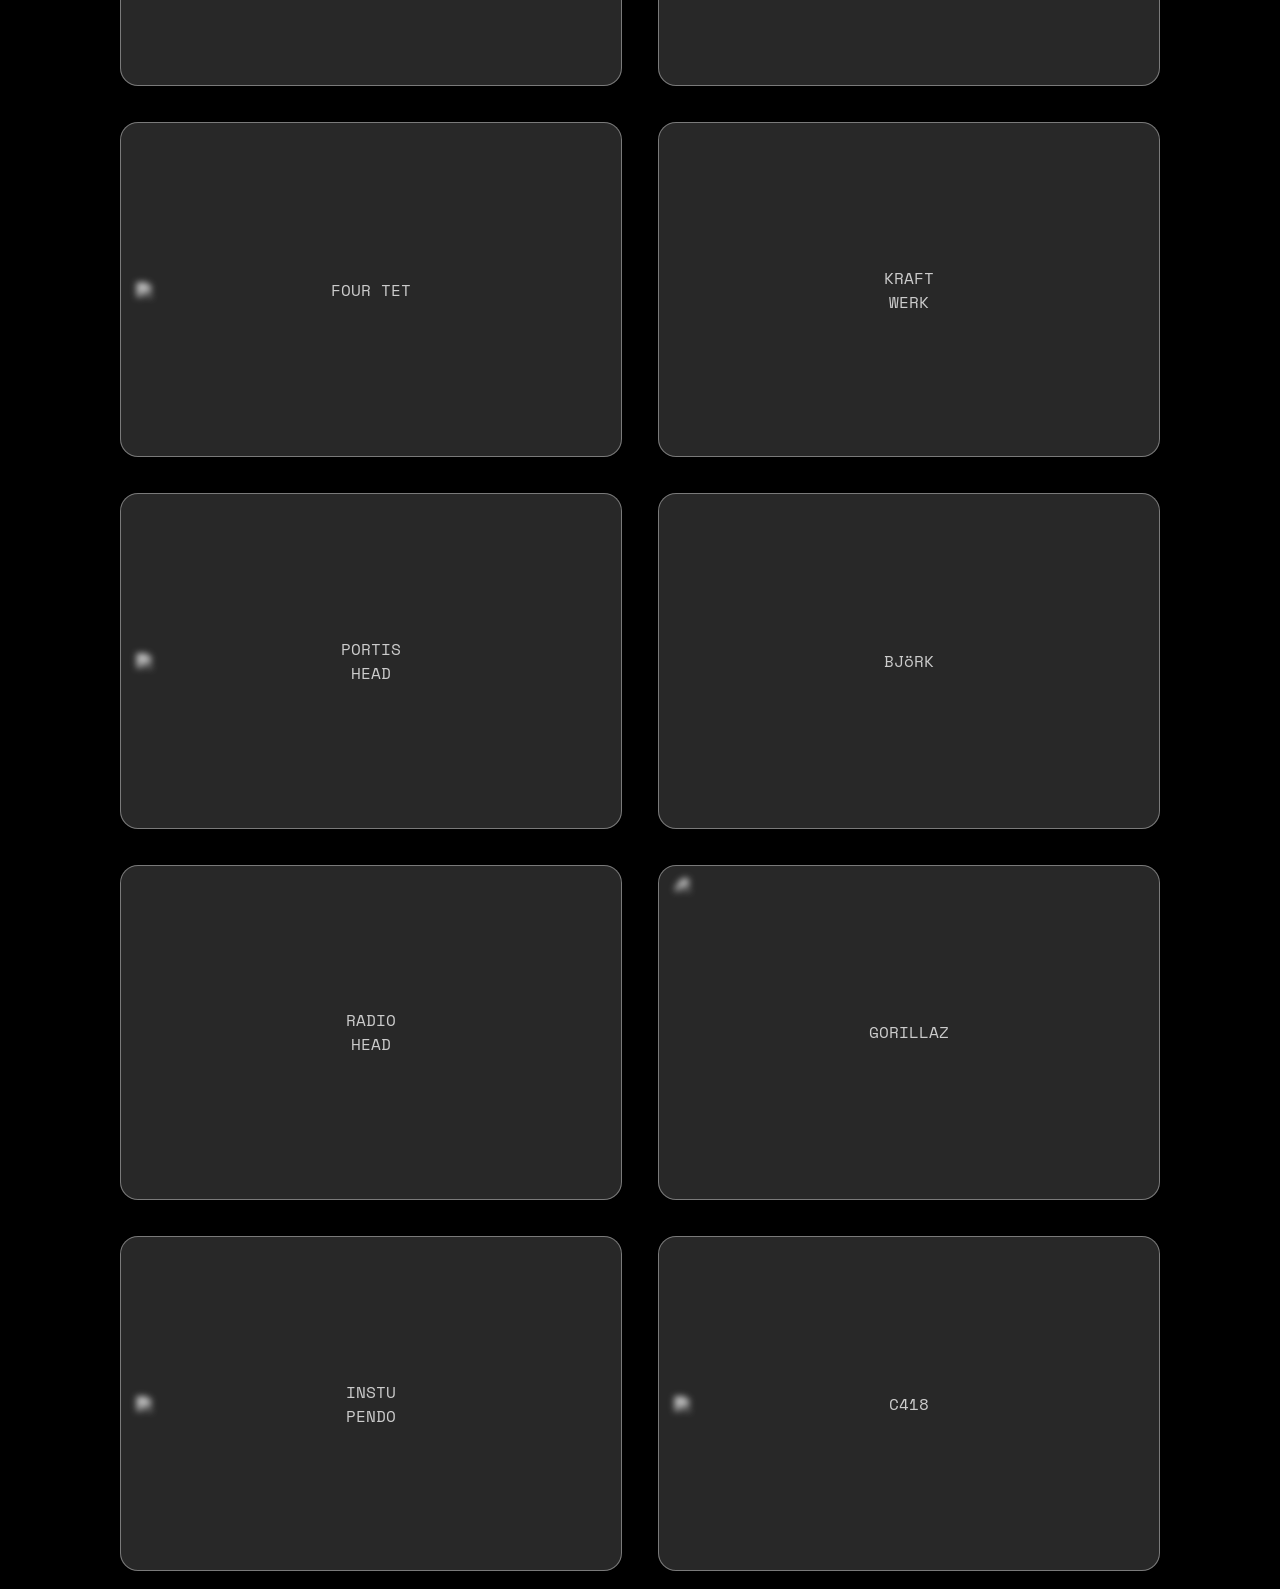
==== commit f8f9c31e: "ARTISTZ MEOW" ====
--- a/muziqtaste/index.html
+++ b/muziqtaste/index.html
@@ -14,6 +14,12 @@
 </head>
 <body onload="animsequence1();" style="background-color: black">
     
+    <div class="homeicon">
+        <a href="/">
+            <img src="/data/home-white-icon.svg">
+        </a>
+    </div>
+
     <div class="dropdown">
         <a href="#main" onmouseenter="onhoverplay();" class="droptext">\\ //</a>
     </div>
@@ -63,42 +69,233 @@
             <h1>ARTISTS I LISTEN TO</h1>
             <div class="artistscontainer">
                 <div class="arow">
-                    <div id="afx" class="faveartist" onmouseenter="onhoverplay();">
+                    <div ondblclick="artistpl('afx')" id="afx" class="faveartist fawk" onmouseenter="onhoverplay();">
                         <div class="imgholder">
                             <img style="width: 200%;" src="https://i.redd.it/xg7ni45rkjv51.jpg">
                         </div>
                         
                         <div class="atitle">
-                            <div class="title">APHEX TWIN</div>
-                        </div>
-                        <div class="aplaylist">
-
-                        </div>
-                    </div>
-                    <div id="boc" class="faveartist" onmouseenter="onhoverplay();">
+                            <div style="font-weight: 1000;" class="title">APHEX TWIN</div>
+                        </div>
+                        <div class="aplaylist">
+                            <div class="title"></div>
+                            <div class="playlist">
+                                <div onclick="openyt('MGYLXC32RrY');" class="song">
+                                    <div class="aicon">
+                                        <img draggable="false" src="https://yt3.googleusercontent.com/wgvpxlxO4-lMKrDtA_NxyVBKKpZi7LUPkDsefxxNIGpYQ3WTpaR6uaK5IuMe9Ey-D8ZrO7SoIOqlfNoq=w48-h48-l50-rj">
+                                    </div>
+                                    <div class="tinfo">
+                                        <p id="album">SAW VOL. 2</p>
+                                        <p id="track">#13</p>
+                                        <p id="lnt">7:21</p>
+                                    </div>
+                                </div>
+                                <div onclick="openyt('avOkNedtccE');" class="song">
+                                    <div class="aicon">
+                                        <img draggable="false" src="https://yt3.googleusercontent.com/wNkUulMHa1ee1qnXtHtdsw809Nnx11ToGTFt6SY-jR_bikFqoNLcqbjeG1Vhb3cJsbQKdSQyVt6QN38_=w48-h48-l50-rj">
+                                    </div>
+                                    <div class="tinfo">
+                                        <p id="album">DRUKQS</p>
+                                        <p id="track">Meltphace 6</p>
+                                        <p id="lnt">6:25</p>
+                                    </div>
+                                </div>
+                                <div onclick="openyt('9gbSs6vAs_w');" class="song">
+                                    <div class="aicon">
+                                        <img draggable="false" src="https://yt3.googleusercontent.com/6xbkQdLlw4MyqY3Xp3rDJ1UCMdfE2HRbB9jeRSpViRxQcczRS3YeMvxGIZtn3bDQs2cD3sea4ziPit9D=w48-h48-l50-rj">
+                                    </div>
+                                    <div class="tinfo">
+                                        <p id="album">SAW 85-92</p>
+                                        <p id="track">Hedphelym</p>
+                                        <p id="lnt">6:04</p>
+                                    </div>
+                                </div>
+                                <div onclick="openyt('SS2qtAkIHGU');" class="song">
+                                    <div class="aicon">
+                                        <img draggable="false" src="https://yt3.googleusercontent.com/zbbq3ZPzx9zhfvu4h0JnJyRPFHQ_yP3rwc8sLh0hmyZ593cHAPEpqZD9nNeKPHVyz-EhVJ6TFmq6aYUOWg=w48-h48-l50-rj">
+                                    </div>
+                                    <div class="tinfo">
+                                        <p id="album">S.O.S.W.</p>
+                                        <p id="track">Quixote</p>
+                                        <p id="lnt">6:04</p>
+                                    </div>
+                                </div>
+                                <div onclick="openyt('ulj5UJ5GHvE');" class="song">
+                                    <div class="aicon">
+                                        <img draggable="false" src="https://yt3.googleusercontent.com/w6bqBs9-wZC-AF2JVl6Y90yVfX62a31m1U0ekQpD0wjkm_Eb44u_DNY-AR4woz6aRLMHLQTmGT2oYLYi=w48-h48-l50-rj">
+                                    </div>
+                                    <div class="tinfo">
+                                        <p id="album">ICBYD</p>
+                                        <p id="track">Alberto Balsalm</p>
+                                        <p id="lnt">5:11</p>
+                                    </div>
+                                </div>
+                                <div class="text">
+                                    <h2>my thoughts...</h2>
+                                    the best music my ears have heard <br>
+                                    if i had not found Aphex Twin's music <br>
+                                    i think i wouldn't be in the same place <br>
+                                    i am at today <br>
+                                    <br>
+                                    his stunningly beautiful selected ambient works 85-92 is an amazing tone setter for his entire future discography <br>
+                                    the beautiful sampling of the track 'xtal', deep reverb that makes a truly fucking unreal atmopshere at 'tha' <br>
+                                    and my most favourite track 'hedphelym', that evokes such a incontrollably strong feeling of kenopsia are all masterpieces by the young aphex twin. <br>
+                                    the whining synths of 'hedphelym' and the banging distorted hardcore kicks almost don't go along, but they weirdly do. <br>
+                                    the feeling of "kenopsia" is evoked by mere thought of the track, banging music in a big club, but its totally empty, no one to be seen, anywhere. <br>
+                                    <br>
+                                    i could go in more detail about every album but in my personal opinion, aphex twin deserves a whole page for himself as to how much influence he has given and how much his music truly healed me in turbulent moments of my early and current life. <br>
+                                    <br>
+                                    <br>
+                                    thank you.
+                                </div>
+                            </div>
+                        </div>
+                    </div>
+                    <div ondblclick="artistpl('boc')" id="boc" class="faveartist" onmouseenter="onhoverplay();">
                         <div class="imgholder">
                             <img style="width: 200%;" src="https://godisinthetv-web-assets.lon1.cdn.digitaloceanspaces.com/uploads/2026/04/Boards-Of-Canada.jpg">
                         </div>
                         
                         <div class="atitle">
-                            <div class="title">BOARDS OF CANADA</div>
-                        </div>
-                        <div class="aplaylist">
-
-                        </div>
-                    </div>
-                </div>
-                <div class="arow">
-                    <div id="ae" class="faveartist" onmouseenter="onhoverplay();">
+                            <div style="font-weight: 1000;" class="title">BOARDS OF CANADA</div>
+                        </div>
+                        <div class="aplaylist">
+                            <div class="title"></div>
+                            <div class="playlist">
+                                <div onclick="openyt('qCM27gC7Hmw');" class="song">
+                                    <div class="aicon">
+                                        <img draggable="false" src="https://images.genius.com/c4e0ae6daa89a571c384b5c66f513e38.770x770x1.jpg">
+                                    </div>
+                                    <div class="tinfo">
+                                        <p id="album">A FEW OLD TUNES VOL. 2</p>
+                                    </div>
+                                </div>
+                                <div onclick="openyt('3K0YJ8suhX0&list=OLAK5uy_m5jdgpNl8Vt1F7dSteDN4MxQllhP9qZ5g');" class="song">
+                                    <div class="aicon">
+                                        <img draggable="false" src="https://yt3.googleusercontent.com/8L5Hqqa5BoBuvRiV_Sj8Jjii7tvqccUxfTI6DU9VdiYdSn576lcGI_ekxz78mGn-9drhsYyQSOjNRrII=w48-h48-l50-rj">
+                                    </div>
+                                    <div class="tinfo">
+                                        <p id="album">TWOISM</p>
+                                    </div>
+                                </div>
+                                <div onclick="openyt('k-e1EwccwRc');" class="song">
+                                    <div class="aicon">
+                                        <img draggable="false" src="https://albumart.besteveralbums.com/albumart/album_large_100090_5786402e568b3.jpg">
+                                    </div>
+                                    <div class="tinfo">
+                                        <p id="album">A FEW OLD TUNES VOL. 1</p>
+                                    </div>
+                                </div>
+                                <div onclick="openyt('8NrqiynVrCY&list=OLAK5uy_nBUxXNO1JvZ947-7ZWxOS1wya6I8jrM90');" class="song">
+                                    <div class="aicon">
+                                        <img draggable="false" src="https://yt3.googleusercontent.com/1mlzRkvfpbV6mtnYTowf-tprvrTfLhmxvBVP4WpSSUVXb9raG4D0HFB-2h0pZ4I55OEGtouD6baGhS05=w48-h48-l50-rj">
+                                    </div>
+                                    <div class="tinfo">
+                                        <p id="album">IN A BEAUTIFUL PLACE OUT IN THE COUNTRY</p>
+                                    </div>
+                                </div>
+                                <div onclick="openyt('gCpWlusq3_c&list=OLAK5uy_kXVkPcdf0y9h8Im_G6XQ3YM_h18WBGrV0');" class="song">
+                                    <div class="aicon">
+                                        <img draggable="false" src="https://yt3.googleusercontent.com/NHjsmfvfTSL8V6Y5OP8MkTlJWywijWgb4FbGeEFi5qOI7Oc-1fi07IoJkOINPD8FBQ3HQ5t1nif8K4IV=w48-h48-l50-rj">
+                                    </div>
+                                    <div class="tinfo">
+                                        <p id="album">GEOGADDI</p>
+                                    </div>
+                                </div>
+                                <div class="text">
+                                    <h2>my thoughts...</h2>
+                                    boards of canada are the other artists that deserve a whole fucking page on my site as to how unbelievably beautiful all of their music is.
+                                    <br>
+                                    <br>
+
+                                    music has the right to children, their most popular work, leaves the listener absolutely stoked at the end, battling with the overwhelming feeling of nostaliga they have expirienced by mere sound waves and their brain comprehending them. <br>
+                                    many elements of nature and a child's magical imagination in a sound form give an overbearing emotional impact to the listener. <br>
+                                    <br>
+                                    geogaddi, noticeably darker in tone than the last album, sometimes metaphorically makes the listener float, sometimes makes them uncomfortable, sometimes even frightened. <br>
+                                    the interludes are short, but absolutely packed with ear candy and atmospheric landscapes.
+                                    <br>
+                                    <br>
+                                    as with aphex twin i could go in inexplainable amounts of detail into each track, and each album of the duo.
+                                    <br>
+                                    but i have to mention 'a few old tunes volume 2'.
+                                    <br>
+                                    music has the right to children is child's play compared to a few old tunes volume 2.
+                                    every track makes a new memory inside the listeners head, recalls memories, and with the memories in thought, the ongoing music synergizes with the overwhelming amount of memories making an out of earth experience.
+                                    <br>
+                                    heck this album only can get a whole dedicated page about it.
+                                    every fucking album can, 'twoism' especially.
+                                    <br>
+                                    <br>
+                                    thank you.
+                                </div>
+                            </div>
+                            
+                        </div>
+                    </div>
+                </div>
+                <div class="arow">
+                    <div ondblclick="artistpl('ae')" id="ae" class="faveartist" onmouseenter="onhoverplay();">
                         <div id="aeimg" class="imgholder">
                             <img style="width: 200%;" src="https://media.ntslive.co.uk/crop/770x770/6b2fd821-f24a-4a69-85ce-b3977e823eb7_1453479141.jpg">
                         </div>
                         
                         <div class="atitle">
-                            <div class="title">AUTECHRE</div>
-                        </div>
-                        <div class="aplaylist">
-
+                            <div style="font-weight: 1000;" class="title">AUTECHRE</div>
+                        </div>
+                        <div class="aplaylist">
+                            <div class="title"></div>
+                            <div class="playlist">
+                                <div onclick="openyt('o4R9w-AKHxI');" class="song">
+                                    <div class="aicon">
+                                        <img draggable="false" src="https://yt3.googleusercontent.com/BgwZlVeuKa7JE8SUF1Yh4T2hzJRuxxhL810-8gVkHSj8gDHqcp0a5a5I8Z3BFCgD0IK0YXqPldoYusO3=w48-h48-l50-rj">
+                                    </div>
+                                    <div class="tinfo">
+                                        <p id="album">TRI REPETAE</p>
+                                        <p id="track">Overand</p>
+                                        <p id="lnt">7:34</p>
+                                    </div>
+                                </div>
+                                <div onclick="openyt('0aGCI2arpDU');" class="song">
+                                    <div class="aicon">
+                                        <img draggable="false" src="https://yt3.googleusercontent.com/BgwZlVeuKa7JE8SUF1Yh4T2hzJRuxxhL810-8gVkHSj8gDHqcp0a5a5I8Z3BFCgD0IK0YXqPldoYusO3=w48-h48-l50-rj">
+                                    </div>
+                                    <div class="tinfo">
+                                        <p id="album">TRI REPETAE</p>
+                                        <p id="track">Stud</p>
+                                        <p id="lnt">9:41</p>
+                                    </div>
+                                </div>
+                                <div onclick="openyt('pcofr1Fl1F4');" class="song">
+                                    <div class="aicon">
+                                        <img draggable="false" src="https://yt3.googleusercontent.com/u6y2z2-IB0gPCauEBs8pCWJGV3XfIYpSNzIUXv3_0AHRiQS4TqmsnNWe-LXGNH3kun9pEUDMN53fUOIisQ=w48-h48-l50-rj">
+                                    </div>
+                                    <div class="tinfo">
+                                        <p id="album">INCUNABULA</p>
+                                        <p id="track">Autriche</p>
+                                        <p id="lnt">6:57</p>
+                                    </div>
+                                </div>
+                                <div onclick="openyt('-dRHPGyF614');" class="song">
+                                    <div class="aicon">
+                                        <img draggable="false" src="https://yt3.googleusercontent.com/H9dclz8wPi0Wqvhz5zMvi3cIBkmCxDr4QUSfCdx929Z_lHsZqYUzzJgmsP10oVkmUccVv_8wojXUOc8=w48-h48-l50-rj">
+                                    </div>
+                                    <div class="tinfo">
+                                        <p id="album">AMBER</p>
+                                        <p id="track">Montreal</p>
+                                        <p id="lnt">7:16</p>
+                                    </div>
+                                </div>
+                                <div onclick="openyt('cgniIKOoLv0');" class="song">
+                                    <div class="aicon">
+                                        <img draggable="false" src="https://yt3.googleusercontent.com/BgwZlVeuKa7JE8SUF1Yh4T2hzJRuxxhL810-8gVkHSj8gDHqcp0a5a5I8Z3BFCgD0IK0YXqPldoYusO3=w48-h48-l50-rj">
+                                    </div>
+                                    <div class="tinfo">
+                                        <p id="album">TRI REPETAE</p>
+                                        <p id="track">Rotar</p>
+                                        <p id="lnt">8:05</p>
+                                    </div>
+                                </div>
+                            </div>
                         </div>
                     </div>
                     <div id="spush" class="faveartist" onmouseenter="onhoverplay();">
@@ -110,7 +307,8 @@
                             <div class="title">SQUARE</br>PUSHER</div>
                         </div>
                         <div class="aplaylist">
-
+                            <div class="title"></div>
+                            <div class="playlist"></div>
                         </div>
                     </div>
                 </div>
@@ -124,7 +322,8 @@
                             <div class="title">VENETIAN SNARES</div>
                         </div>
                         <div class="aplaylist">
-
+                            <div class="title"></div>
+                            <div class="playlist"></div>
                         </div>
                     </div>
                     <div id="burial" class="faveartist" onmouseenter="onhoverplay();">
@@ -136,7 +335,8 @@
                             <div class="title">BURIAL</div>
                         </div>
                         <div class="aplaylist">
-
+                            <div class="title"></div>
+                            <div class="playlist"></div>
                         </div>
                     </div>
                 </div>
@@ -151,7 +351,8 @@
                             <div class="title">FOUR TET</div>
                         </div>
                         <div class="aplaylist">
-
+                            <div class="title"></div>
+                            <div class="playlist"></div>
                         </div>
                     </div>
                     <div id="kraft" class="faveartist" onmouseenter="onhoverplay();">
@@ -163,7 +364,8 @@
                             <div class="title">KRAFT</br>WERK</div>
                         </div>
                         <div class="aplaylist">
-
+                            <div class="title"></div>
+                            <div class="playlist"></div>
                         </div>
                     </div>
                 </div>
@@ -177,7 +379,8 @@
                             <div class="title">PORTIS</br>HEAD</div>
                         </div>
                         <div class="aplaylist">
-
+                            <div class="title"></div>
+                            <div class="playlist"></div>
                         </div>
                     </div>
                     <div id="bjork" class="faveartist" onmouseenter="onhoverplay();">
@@ -189,13 +392,14 @@
                             <div class="title">BJöRK</div>
                         </div>
                         <div class="aplaylist">
-
-                        </div>
-                    </div>
-                </div>
-
-                <div class="arow">
-                    <div id="radiohead" class="faveartist" onmouseenter="onhoverplay();">
+                            <div class="title"></div>
+                            <div class="playlist"></div>
+                        </div>
+                    </div>
+                </div>
+
+                <div class="arow">
+                    <div  id="radiohead" class="faveartist" onmouseenter="onhoverplay();">
                         <div id="reygeeouh" class="imgholder">
                             <img style="width: 200%;" src="https://i.pinimg.com/736x/4f/dd/70/4fdd70871cbb6ba97e9d3ef5fe190a46.jpg">
                         </div>
@@ -204,7 +408,8 @@
                             <div class="title">RADIO</br>HEAD</div>
                         </div>
                         <div class="aplaylist">
-
+                            <div class="title"></div>
+                            <div class="playlist"></div>
                         </div>
                     </div>
                     <div id="gorillaz" class="faveartist" onmouseenter="onhoverplay();">
@@ -216,7 +421,8 @@
                             <div class="title">GORILLAZ</div>
                         </div>
                         <div class="aplaylist">
-
+                            <div class="title"></div>
+                            <div class="playlist"></div>
                         </div>
                     </div>
                 </div>
@@ -231,7 +437,8 @@
                             <div class="title">INSTU</br>PENDO</div>
                         </div>
                         <div class="aplaylist">
-
+                            <div class="title"></div>
+                            <div class="playlist"></div>
                         </div>
                     </div>
                     <div id="c418" class="faveartist" onmouseenter="onhoverplay();">
@@ -243,7 +450,8 @@
                             <div class="title">C418</div>
                         </div>
                         <div class="aplaylist">
-
+                            <div class="title"></div>
+                            <div class="playlist"></div>
                         </div>
                     </div>
                 </div>
--- a/muziqtaste/muziqtastestyle.css
+++ b/muziqtaste/muziqtastestyle.css
@@ -50,6 +50,27 @@
     }
 }
 
+.homeicon
+{
+    opacity: 0;
+    position: fixed;
+    z-index: 10;
+    margin: 3vh;
+}
+
+.homeicon a img
+{
+    width: 5vh;
+    opacity: 0.2;
+    transition: cubic-bezier(0.075, 0.82, 0.165, 1) 0.5s;
+}
+
+.homeicon a img:hover
+{
+    width: 6vh;
+    opacity: 0.4;
+}
+
 .intro
 {
     font-family: 'Yuyu';
@@ -404,7 +425,6 @@
 .artistscontainer .faveartist:hover
 {
     opacity: 1;
-    cursor: pointer;
     border-color: rgba(255, 255, 255, 1);
     background-color: rgba(255, 255, 255, 0.5);
 }
@@ -444,11 +464,12 @@
     text-align: center;
     aspect-ratio: 3 / 2;
     border-radius: 2vh;
-    transition: cubic-bezier(0, 1, 0, 1) 0.5s;
-    display: flex;
-    justify-content: center;
-    align-items: center;
-    overflow: hidden;
+    transition: cubic-bezier(0.075, 0.82, 0.165, 1) 0.5s;
+    display: flex;
+    justify-content: center;
+    align-items: center;
+    overflow: hidden;
+    opacity: 1;
     /*background-color: rgba(255, 255, 255, 0.2);*/
 }
 
@@ -461,20 +482,144 @@
 .artistscontainer .faveartist .aplaylist
 {
     display: none;
-    transition: cubic-bezier(0, 1, 0, 1) 0.5s;
-    background-color: rgba(0, 0, 0, 0.315);
-    position: absolute;
-    width: 50%;
+    flex-direction: column;
+    transition: cubic-bezier(0.075, 0.82, 0.165, 1) 1s;
+    background-color: rgba(0, 0, 0, 0.5);
+    position: absolute;
+    opacity: 0;
+    width: calc(50% - 4vh);
     max-width: 500px;
     aspect-ratio: 3 / 2;
     border-radius: 2vh;
 }
 
+.artistscontainer .faveartist .aplaylist .title
+{
+    user-select: none;
+    width: 96%;
+    overflow: hidden;
+    display: flex;
+    justify-content: center;
+    align-items: center;
+    height: fit-content;
+    text-align: center;
+    margin: 2%;
+    font-size: clamp(0.5rem, 2vw, 2rem);
+}
+
+.artistscontainer .faveartist .aplaylist .playlist
+{
+    background-color: rgba(255, 255, 255, 0.1);
+    border-radius: 2vh;
+    margin: -1% 1% 1% 1%;
+    padding: 2% 2% 2% 2%;
+    height: 100%;
+    width: 94%;
+    transition: cubic-bezier(0.075, 0.82, 0.165, 1) 0.5s;
+}
+
+.artistscontainer .faveartist .aplaylist .playlist:hover
+{
+    background-color: rgba(255, 255, 255, 0.4);
+}
+
+.artistscontainer .faveartist .aplaylist .playlist .aicon
+{
+    overflow: hidden;
+    user-select: none;
+    border-radius: 1vh;
+    width: min-content;
+    height: 48px;
+}
+
+.playlist .aicon img
+{
+    width: 48px;
+}
+
+.artistscontainer .faveartist .aplaylist .playlist .song
+{
+    background-color: rgba(0, 0, 0, 0.334);
+    border-radius: 1vh;
+    padding: 0.5vh;
+    margin: 1vh;
+    display: flex;
+    align-items: center;
+    user-select: none;
+    transition: cubic-bezier(0.075, 0.82, 0.165, 1) 0.25s;
+}
+
+.artistscontainer .faveartist .aplaylist .playlist .song:hover
+{
+    background-color: rgba(0, 0, 0, 0.6);
+    cursor: pointer;
+}
+
+.playlist .song .tinfo
+{
+    display: flex;
+    align-items: center;
+    justify-content: center;
+    width: calc(100% - 48px - 1vh);
+    margin: 0.5vh;
+}
+
+.artistscontainer .faveartist .aplaylist .playlist .song p
+{
+    font-size: clamp(0.5rem, 1.8vw, 1.4rem);
+    overflow-wrap: break-word;
+}
+
+.playlist .song #album
+{
+    font-size: clamp(1rem, 1.8vw, 1.8rem);
+    font-weight: 1000;
+    margin-right: 0.5vh;
+}
+
+.playlist .song #track
+{
+    margin: 0 1vh 0 1vh;
+}
+
+.playlist .song #lnt
+{
+    font-size: clamp(0.5rem, 1.5vw, 1.2rem);
+}
+
+.playlist .text
+{
+    border-radius: 1vh;
+    margin: 2%;
+    background-color: rgba(0, 0, 0, 0.5);
+    padding: 2%;
+    user-select: none;
+    text-align: center;
+    transition: cubic-bezier(0.075, 0.82, 0.165, 1) 0.5s;
+}
+
+.playlist .text:hover
+{
+    background-color: rgb(0, 0, 0);
+}
+
+/*.playlist .song #track::before
+{
+    content: "- ";
+}
+
+.playlist .song #lnt::before
+{
+    content: "- ";
+}
+*/
 .artistscontainer .arow 
 {
     display: flex;
     justify-content:center;
 }
+
+/* img styling */
 
 #aeimg
 {
